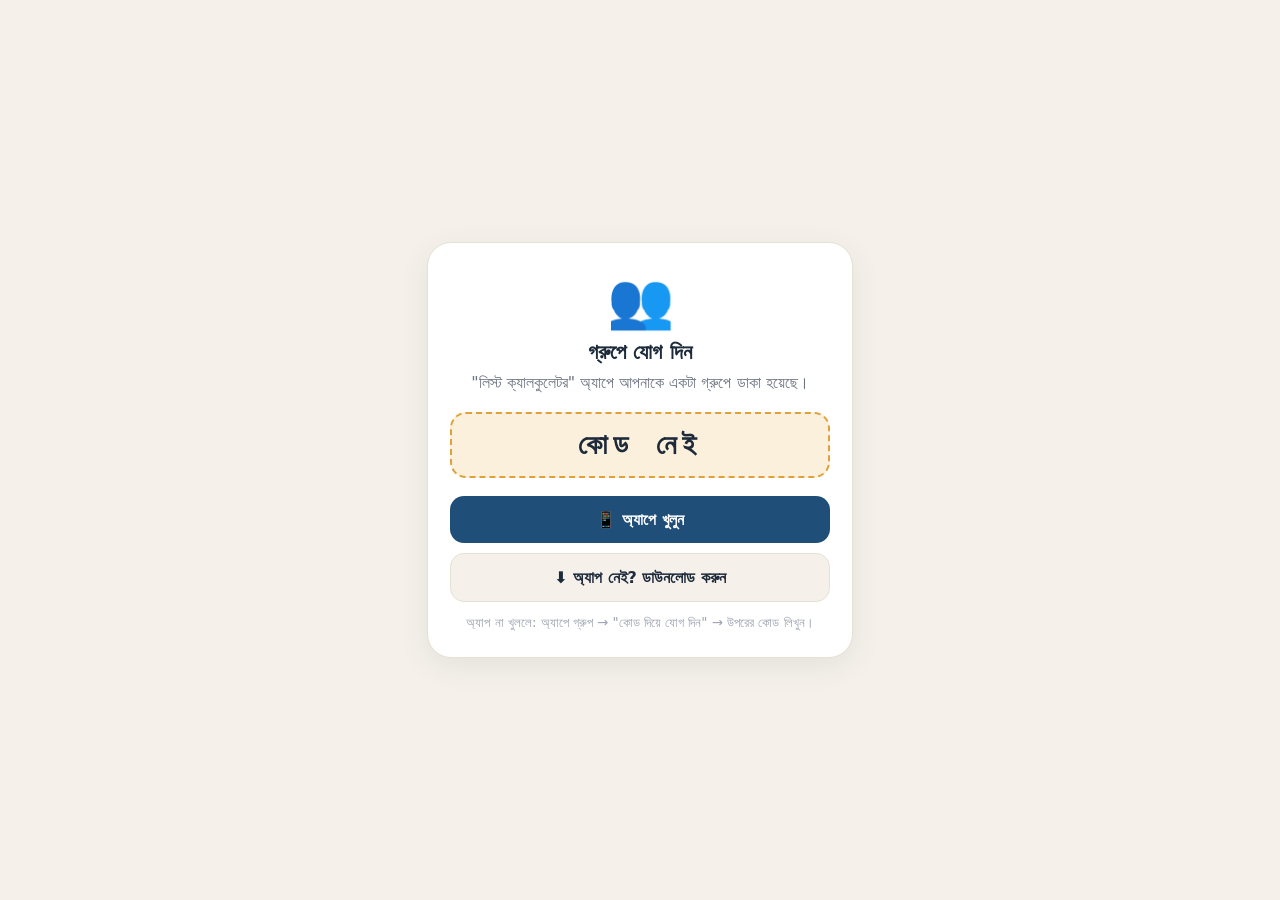
==== index.html @ e1bbe812 "গ্রুপে যোগ দেওয়ার পাতা 1.0.0 Co-Authored-By: Claude Opus 5.5 <noreply@anthropic.com> Claude-Session" ====
<!DOCTYPE html>
<!-- লিস্ট ক্যালকুলেটর — গ্রুপে যোগ দেওয়ার পাতা, সংস্করণ 1.0.0 -->
<html lang="bn"><head><meta charset="UTF-8"><meta name="viewport" content="width=device-width,initial-scale=1">
<title>গ্রুপে যোগ দিন — লিস্ট ক্যালকুলেটর</title>
<meta property="og:title" content="লিস্ট ক্যালকুলেটর — গ্রুপে যোগ দিন">
<meta property="og:description" content="চাপলেই গ্রুপে যোগ হয়ে যাবেন — সবাই মিলে হিসাব রাখুন।">
<style>
body{margin:0;min-height:100vh;display:flex;align-items:center;justify-content:center;background:#F5F1EA;color:#1D2A3A;font-family:"Noto Sans Bengali",system-ui,sans-serif;padding:20px;box-sizing:border-box}
.c{background:#fff;border:1px solid #E7E0D4;border-radius:24px;padding:26px 22px;max-width:380px;width:100%;text-align:center;box-shadow:0 8px 30px rgba(29,42,58,.08)}
.e{font-size:54px}h1{font-size:21px;margin:8px 0 6px}p{color:#6B7280;line-height:1.6;margin:0 0 16px}
.code{font:700 28px ui-monospace,monospace;letter-spacing:6px;padding:14px;border:2px dashed #E0A03A;border-radius:16px;background:#FBF0DC;margin:0 0 18px}
a.b{display:block;text-decoration:none;font-weight:700;font-size:16px;padding:14px;border-radius:14px;margin-bottom:10px}
.p{background:#1F4E79;color:#fff}.g{background:#F5F1EA;color:#1D2A3A;border:1px solid #E7E0D4}
small{color:#9CA3AF}
</style></head><body><div class="c">
<div class="e">👥</div><h1>গ্রুপে যোগ দিন</h1>
<p>"লিস্ট ক্যালকুলেটর" অ্যাপে আপনাকে একটা গ্রুপে ডাকা হয়েছে।</p>
<div class="code" id="cd">——</div>
<a class="b p" id="op" href="#">📱 অ্যাপে খুলুন</a>
<a class="b g" id="ps" href="#">⬇️ অ্যাপ নেই? ডাউনলোড করুন</a>
<small>অ্যাপ না খুললে: অ্যাপে গ্রুপ → "কোড দিয়ে যোগ দিন" → উপরের কোড লিখুন।</small>
</div>
<script>
var PKG='com.jilan.listcalculator',SCH='listcalc';
var c=(new URLSearchParams(location.search).get('c')||'').toUpperCase().replace(/[^A-Z0-9]/g,'').slice(0,10);
var play='https://play.google.com/store/apps/details?id='+PKG;
document.getElementById('cd').textContent=c||'কোড নেই';
document.getElementById('ps').href=play;
var intent='intent://join?c='+c+'#Intent;scheme='+SCH+';package='+PKG+';S.browser_fallback_url='+encodeURIComponent(location.href.split('#')[0]+'#noapp')+';end';
var op=document.getElementById('op');op.href=/android/i.test(navigator.userAgent)?intent:SCH+'://join?c='+c;
if(c&&location.hash!=='#noapp'&&/android/i.test(navigator.userAgent))setTimeout(function(){location.href=intent;},400);
</script></body></html>
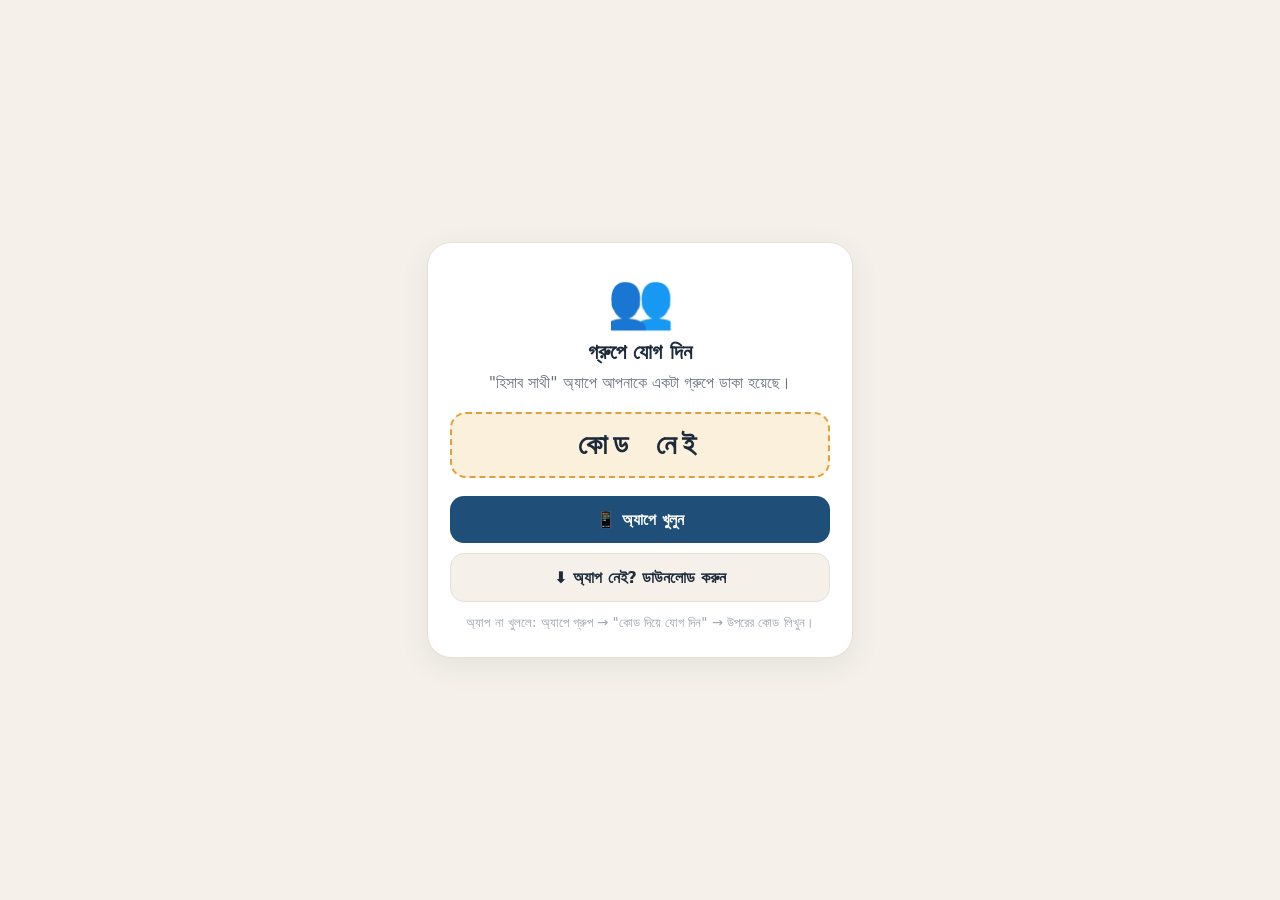
==== commit 9423f820: "নতুন নাম: হিসাব সাথী Co-Authored-By: Claude Opus 5.5 <noreply@anthropic.com> Claude-Session: https:/" ====
--- a/index.html
+++ b/index.html
@@ -1,8 +1,8 @@
 <!DOCTYPE html>
-<!-- লিস্ট ক্যালকুলেটর — গ্রুপে যোগ দেওয়ার পাতা, সংস্করণ 1.0.0 -->
+<!-- হিসাব সাথী — গ্রুপে যোগ দেওয়ার পাতা, সংস্করণ 1.0.0 -->
 <html lang="bn"><head><meta charset="UTF-8"><meta name="viewport" content="width=device-width,initial-scale=1">
-<title>গ্রুপে যোগ দিন — লিস্ট ক্যালকুলেটর</title>
-<meta property="og:title" content="লিস্ট ক্যালকুলেটর — গ্রুপে যোগ দিন">
+<title>গ্রুপে যোগ দিন — হিসাব সাথী</title>
+<meta property="og:title" content="হিসাব সাথী — গ্রুপে যোগ দিন">
 <meta property="og:description" content="চাপলেই গ্রুপে যোগ হয়ে যাবেন — সবাই মিলে হিসাব রাখুন।">
 <style>
 body{margin:0;min-height:100vh;display:flex;align-items:center;justify-content:center;background:#F5F1EA;color:#1D2A3A;font-family:"Noto Sans Bengali",system-ui,sans-serif;padding:20px;box-sizing:border-box}
@@ -14,7 +14,7 @@
 small{color:#9CA3AF}
 </style></head><body><div class="c">
 <div class="e">👥</div><h1>গ্রুপে যোগ দিন</h1>
-<p>"লিস্ট ক্যালকুলেটর" অ্যাপে আপনাকে একটা গ্রুপে ডাকা হয়েছে।</p>
+<p>"হিসাব সাথী" অ্যাপে আপনাকে একটা গ্রুপে ডাকা হয়েছে।</p>
 <div class="code" id="cd">——</div>
 <a class="b p" id="op" href="#">📱 অ্যাপে খুলুন</a>
 <a class="b g" id="ps" href="#">⬇️ অ্যাপ নেই? ডাউনলোড করুন</a>
